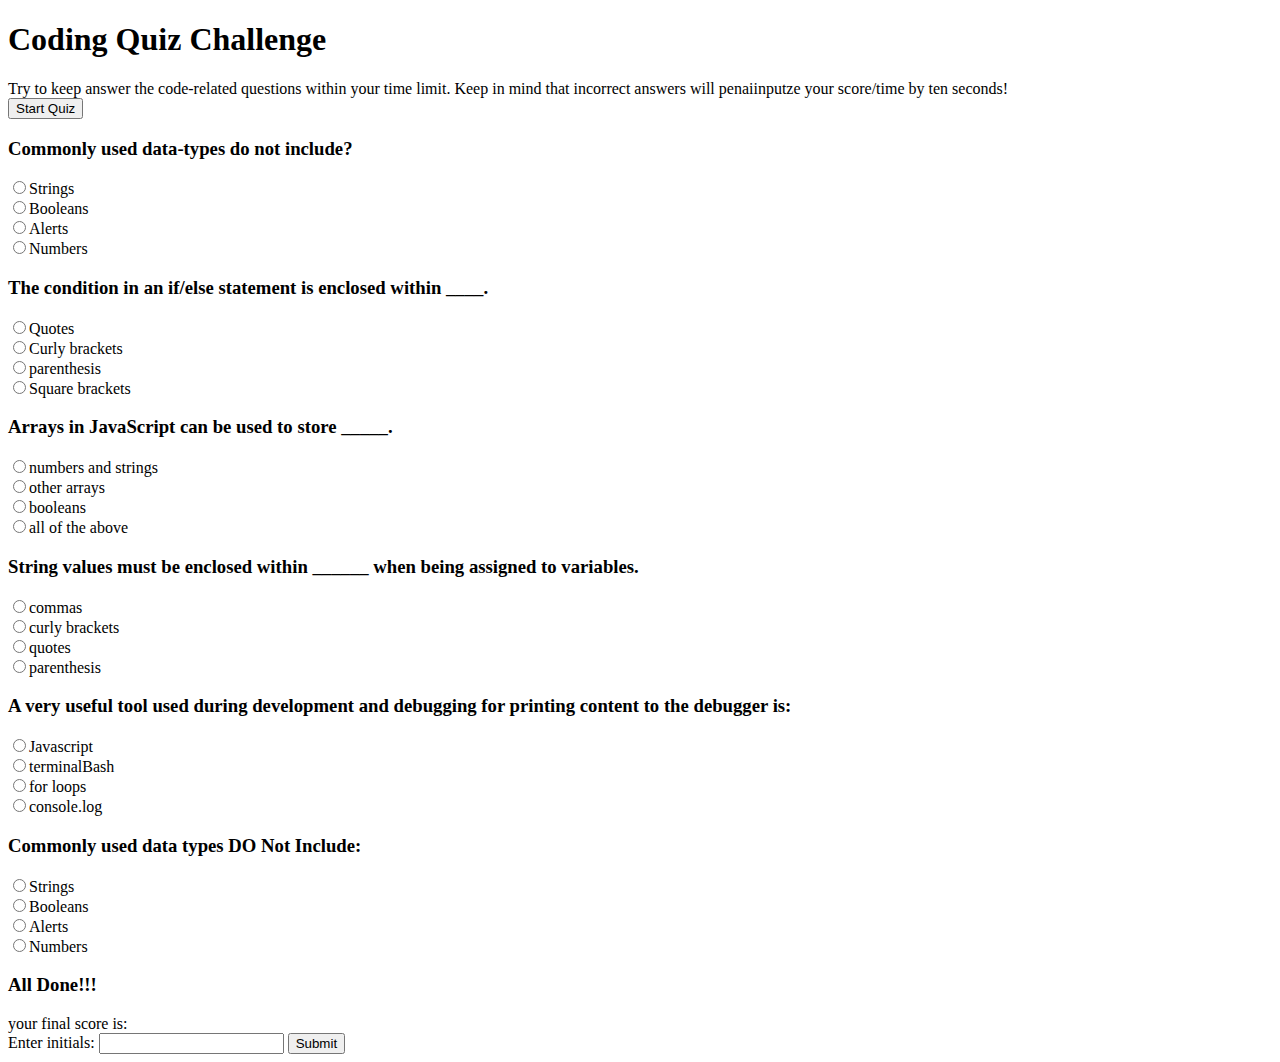
==== index.html @ 7cd31f3a "added pages" ====
<!DOCTYPE html>
<html lang="en">
<head>
    <meta charset="UTF-8">
    <meta http-equiv="X-UA-Compatible" content="IE=edge">
    <meta name="viewport" content="width=device-width, initial-scale=1.0">
    <title>Document</title>
    <link rel="stylesheet" type ="text/css" href="./assets/style.css"/>
</head>
<body>
    <div id="container">
        <div id="OpeningMessage">
            <div id="StartQuiz">
             <h1>Coding Quiz Challenge</h1>
             <article> Try to keep answer the code-related questions within your time limit. Keep in mind that incorrect answers will penaiinputze your score/time by ten seconds!</article>
            
            <button id="StartBtn" onclick="timer()">Start Quiz </button>
        </div>
            
        
        </div>
        <div id="timerText"></div>
        <div class="quiz">
        <div id="question1">
        <h3>Commonly used data-types do not include?</h3>
            <div class="multipleChoice">
                <input class ="Choices" type="radio" id="an1-1" value="Strings" name="question1" for="an1-1"><label for="an1-1"><span>Strings</span></label>
                    <br>
                <input class ="Choices" type ="radio" id="an1-2" value="Booleans" name="question1" for="an1-2"><label for="an1-2"><span>Booleans</span></label>
                    <br>
                <input class ="Choices" type="radio" id="an1-3" value="Alerts" name="question1" for="an1-3"><label for="an1-3"><span>Alerts</span></label>
                    <br>
                <input class ="Choices" type="radio" id="an1-4" value="Numbers" name="question1" for="an1-4"><label for="an1-4"><span>Numbers</span></label>
            </div>
        </div>
    <div id="question2">
       <h3>The condition in an if/else statement is enclosed within ____.</h3>
       <div class="multipleChoice">
            <input type ="radio" id="an2-1" value="Quotes" name="question2" for="an2-1"><label for="an2-1"><span>Quotes</span></label>
                <br>
            <input type="radio" id="an2-2" value="Curly brackets" name="question2" for="an2-2"><label for="an2-2"><span>Curly brackets</span></label>
                <br>
            <input type="radio" id="an2-3" value="parenthesis" name="question2" for="an2-3"><label for="an2-3"><span>parenthesis</span></label>
              <br>
            <input type="radio" id="an2-4" value="Square brackets" name="question2" for="an2-4"><label for="an2-4"><span>Square brackets</span></label>
        </div>
    </div>
    <div id="question3">
        <h3>Arrays in JavaScript can be used to store _____.</h3>
        <div class="multipleChoice">
            <input type="radio" id="an3-1" value="numbers and strings" name="question3" for="an3-1"><label for="an3-1"><span>numbers and strings</span></label>
                <br>
            <input type="radio" id="an3-2" value="other arrays" name="question3" for="an3-2"><label for="an3-2"><span>other arrays</span></label>
             <br>
            <input type="radio" id="an3-3" value="booleans" name="question3" for="an3-3"><label for="an3-3"><span>booleans</span></label>
                <br>
            <input type="radio" id="an3-4" value="all of the above" name="question3" for="an3-4"><label for="an3-4"><span>all of the above</span></label>
        </div>
    </div>
    <div id="question4">
        <h3>String values must be enclosed within ______ when being assigned to variables.</h3>
        <div class="multipleChoice">
            <input type="radio" id="an4-1" value="commas" name="question4" for="an4-1"><label for="an4-1"><span>commas</span></label>
                 <br>
            <input type="radio" id="an4-2" value="curly brackets" name="question4" for="an4-2"><label for="an4-2"><span>curly brackets</span></label>
                 <br>
            <input type="radio" id="an4-3" value="quotes" name="question4" for="an4-3"><label for="an4-3"><span>quotes</span></label>
                <br>
            <input type="radio" id="an4-4" value="parenthesis" name="question4" for="an4-4"><label for="an4-4"><span>parenthesis</span></label>
        </div>
    </div>
    <div id="question5">
        <h3>A very useful tool used during development and debugging for printing content to the debugger is:</h3>
        <div class="multipleChoice">
            <input type="radio" id="an5-1" value="Javascript" name="question5" for="an5-1"><label for="an5-1"><span>Javascript</span></label>
                 <br>
            <input type="radio" id="an5-2" value="terminalBash" name="question5" for="an5-2"><label for="an5-2"><span>terminalBash</span></label>
                 <br>
            <input type="radio" id="an5-3" value="for loops" name="question5" for="an5-3"><label for="an5-3"><span>for loops</span></label>
                 <br>
            <input type="radio" id="an5-4" value="console.log" name="question5" for="an5-4"><label for="an5-4"><span>console.log</span></label>
        </div>
    </div>
     <div id="question6">
        <h3>Commonly used data types DO Not Include:</h3>
        <div class="multipleChoice">
            <input type="radio" id="an6-1" value="Strings" name="question6" for="an6-1"><label for="an6-1"><span>Strings</span></label>
            <br>
            <input type="radio" id="an6-2" value="Booleans" name="question6" for="an6-2"><label for="an6-2"><span>Booleans</span></label>
            <br>
            <input type="radio" id="an6-3" value="Alerts" name="question6" for="an6-3"><label for="an6-3"><span>Alerts</span></label>
            <br>
            <input type="radio" id="an6-4" value="Numbers" name="question6" for="an6-4"><label for="an6-4"><span>Numbers</span></label>
         </div>
    </div>
    </div>
    
    <div id="Submit">
    <h3>All Done!!!</h3>
        <span>your final score is:</span>
        <br>
        <span>Enter initials: </span> <input type="text" for="name" id="name"> <button id="submitBtn">Submit</button>
    </div>    
    <div id="scorecard">

    </div>
</div>
<script src="https://code.jquery.com/jquery-3.5.1.min.js"></script>
<script src="assets\script.js" type="text/javascript">

</script>
</body>
</html>
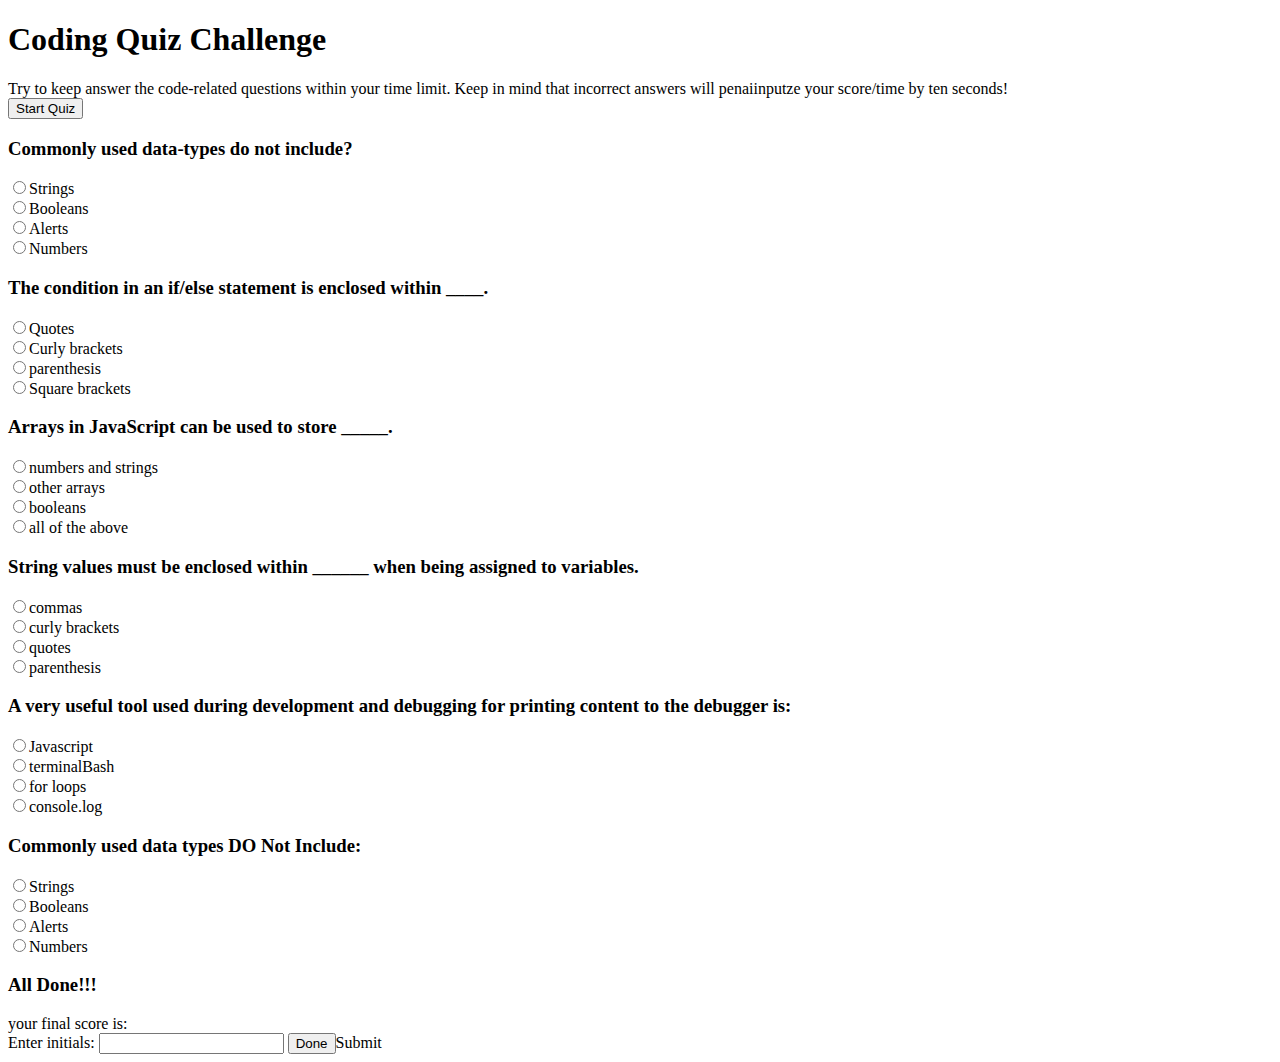
==== commit e425fe7f: "Code shaved down" ====
--- a/index.html
+++ b/index.html
@@ -20,86 +20,76 @@
         
         </div>
         <div id="timerText"></div>
-        <div class="quiz">
-        <div id="question1">
-        <h3>Commonly used data-types do not include?</h3>
-            <div class="multipleChoice">
-                <input class ="Choices" type="radio" id="an1-1" value="Strings" name="question1" for="an1-1"><label for="an1-1"><span>Strings</span></label>
+        <form id="quiz">
+            <form id="question1">
+                <h3>Commonly used data-types do not include?</h3>
+                <input type="radio" value="Strings" name="question1" ><label for="an1-1"><span>Strings</span></label>
                     <br>
-                <input class ="Choices" type ="radio" id="an1-2" value="Booleans" name="question1" for="an1-2"><label for="an1-2"><span>Booleans</span></label>
+                <input type ="radio" value="Booleans" name="question1" ><label for="an1-2"><span>Booleans</span></label>
                     <br>
-                <input class ="Choices" type="radio" id="an1-3" value="Alerts" name="question1" for="an1-3"><label for="an1-3"><span>Alerts</span></label>
+                <input type="radio" value="Alerts" name="question1" for="an1-3"><label for="an1-3"><span>Alerts</span></label>
                     <br>
-                <input class ="Choices" type="radio" id="an1-4" value="Numbers" name="question1" for="an1-4"><label for="an1-4"><span>Numbers</span></label>
-            </div>
-        </div>
-    <div id="question2">
+                <input type="radio" value="Numbers" name="question1" for="an1-4"><label for="an1-4"><span>Numbers</span></label>
+            
+            </form>
+    <form id="question2">
        <h3>The condition in an if/else statement is enclosed within ____.</h3>
-       <div class="multipleChoice">
-            <input type ="radio" id="an2-1" value="Quotes" name="question2" for="an2-1"><label for="an2-1"><span>Quotes</span></label>
+            <input type ="radio" value="Quotes" name="question2"><label for="an2-1"><span>Quotes</span></label>
                 <br>
-            <input type="radio" id="an2-2" value="Curly brackets" name="question2" for="an2-2"><label for="an2-2"><span>Curly brackets</span></label>
+            <input type="radio" value="Curly brackets" name="question2"><label for="an2-2"><span>Curly brackets</span></label>
                 <br>
-            <input type="radio" id="an2-3" value="parenthesis" name="question2" for="an2-3"><label for="an2-3"><span>parenthesis</span></label>
+            <input type="radio" value="parenthesis" name="question2" ><label for="an2-3"><span>parenthesis</span></label>
               <br>
-            <input type="radio" id="an2-4" value="Square brackets" name="question2" for="an2-4"><label for="an2-4"><span>Square brackets</span></label>
-        </div>
-    </div>
-    <div id="question3">
+            <input type="radio"  value="Square brackets" name="question2" ><label for="an2-4"><span>Square brackets</span></label>
+    </form>
+    <form id="question3">
         <h3>Arrays in JavaScript can be used to store _____.</h3>
-        <div class="multipleChoice">
-            <input type="radio" id="an3-1" value="numbers and strings" name="question3" for="an3-1"><label for="an3-1"><span>numbers and strings</span></label>
+            <input type="radio" value="numbers and strings" name="question3" ><label for="an3-1"><span>numbers and strings</span></label>
                 <br>
-            <input type="radio" id="an3-2" value="other arrays" name="question3" for="an3-2"><label for="an3-2"><span>other arrays</span></label>
+            <input type="radio" value="other arrays" name="question3" ><label for="an3-2"><span>other arrays</span></label>
              <br>
-            <input type="radio" id="an3-3" value="booleans" name="question3" for="an3-3"><label for="an3-3"><span>booleans</span></label>
+            <input type="radio" value="booleans" name="question3" ><label for="an3-3"><span>booleans</span></label>
                 <br>
-            <input type="radio" id="an3-4" value="all of the above" name="question3" for="an3-4"><label for="an3-4"><span>all of the above</span></label>
-        </div>
-    </div>
-    <div id="question4">
+            <input type="radio"  value="all of the above" name="question3" ><label for="an3-4"><span>all of the above</span></label>
+    </form>
+    <form id="question4">
         <h3>String values must be enclosed within ______ when being assigned to variables.</h3>
-        <div class="multipleChoice">
-            <input type="radio" id="an4-1" value="commas" name="question4" for="an4-1"><label for="an4-1"><span>commas</span></label>
+            <input type="radio" value="commas" name="question4" ><label for="an4-1"><span>commas</span></label>
                  <br>
-            <input type="radio" id="an4-2" value="curly brackets" name="question4" for="an4-2"><label for="an4-2"><span>curly brackets</span></label>
+            <input type="radio" value="curly brackets" name="question4" ><label for="an4-2"><span>curly brackets</span></label>
                  <br>
-            <input type="radio" id="an4-3" value="quotes" name="question4" for="an4-3"><label for="an4-3"><span>quotes</span></label>
+            <input type="radio" value="quotes" name="question4" ><label for="an4-3"><span>quotes</span></label>
                 <br>
-            <input type="radio" id="an4-4" value="parenthesis" name="question4" for="an4-4"><label for="an4-4"><span>parenthesis</span></label>
-        </div>
-    </div>
-    <div id="question5">
+            <input type="radio" value="parenthesis" name="question4" ><label for="an4-4"><span>parenthesis</span></label>
+    </form>
+    <form id="question5">
         <h3>A very useful tool used during development and debugging for printing content to the debugger is:</h3>
-        <div class="multipleChoice">
-            <input type="radio" id="an5-1" value="Javascript" name="question5" for="an5-1"><label for="an5-1"><span>Javascript</span></label>
+            <input type="radio" value="Javascript" name="question5" for="an5-1"><label for="an5-1"><span>Javascript</span></label>
                  <br>
-            <input type="radio" id="an5-2" value="terminalBash" name="question5" for="an5-2"><label for="an5-2"><span>terminalBash</span></label>
+            <input type="radio" value="terminalBash" name="question5" for="an5-2"><label for="an5-2"><span>terminalBash</span></label>
                  <br>
-            <input type="radio" id="an5-3" value="for loops" name="question5" for="an5-3"><label for="an5-3"><span>for loops</span></label>
+            <input type="radio" value="for loops" name="question5" for="an5-3"><label for="an5-3"><span>for loops</span></label>
                  <br>
-            <input type="radio" id="an5-4" value="console.log" name="question5" for="an5-4"><label for="an5-4"><span>console.log</span></label>
-        </div>
-    </div>
-     <div id="question6">
+            <input type="radio" value="console.log" name="question5" for="an5-4"><label for="an5-4"><span>console.log</span></label>
+    </form>
+     <form id="question6">
         <h3>Commonly used data types DO Not Include:</h3>
-        <div class="multipleChoice">
-            <input type="radio" id="an6-1" value="Strings" name="question6" for="an6-1"><label for="an6-1"><span>Strings</span></label>
+            <input type="radio"  value="Strings" name="question6" ><label for="an6-1"><span>Strings</span></label>
             <br>
-            <input type="radio" id="an6-2" value="Booleans" name="question6" for="an6-2"><label for="an6-2"><span>Booleans</span></label>
+            <input type="radio" value="Booleans" name="question6" ><label for="an6-2"><span>Booleans</span></label>
             <br>
-            <input type="radio" id="an6-3" value="Alerts" name="question6" for="an6-3"><label for="an6-3"><span>Alerts</span></label>
+            <input type="radio"  value="Alerts" name="question6" ><label for="an6-3"><span>Alerts</span></label>
             <br>
-            <input type="radio" id="an6-4" value="Numbers" name="question6" for="an6-4"><label for="an6-4"><span>Numbers</span></label>
-         </div>
-    </div>
-    </div>
+            <input type="radio" value="Numbers" name="question6" ><label for="an6-4"><span>Numbers</span></label>
+     </form>
+    </form>
     
     <div id="Submit">
     <h3>All Done!!!</h3>
         <span>your final score is:</span>
         <br>
-        <span>Enter initials: </span> <input type="text" for="name" id="name"> <button id="submitBtn">Submit</button>
+        <span>Enter initials: </span> <input type="text" for="name" id="name"> 
+        <input type="button" value="Done" onclick="scanAnswers()">Submit</input>
     </div>    
     <div id="scorecard">
 
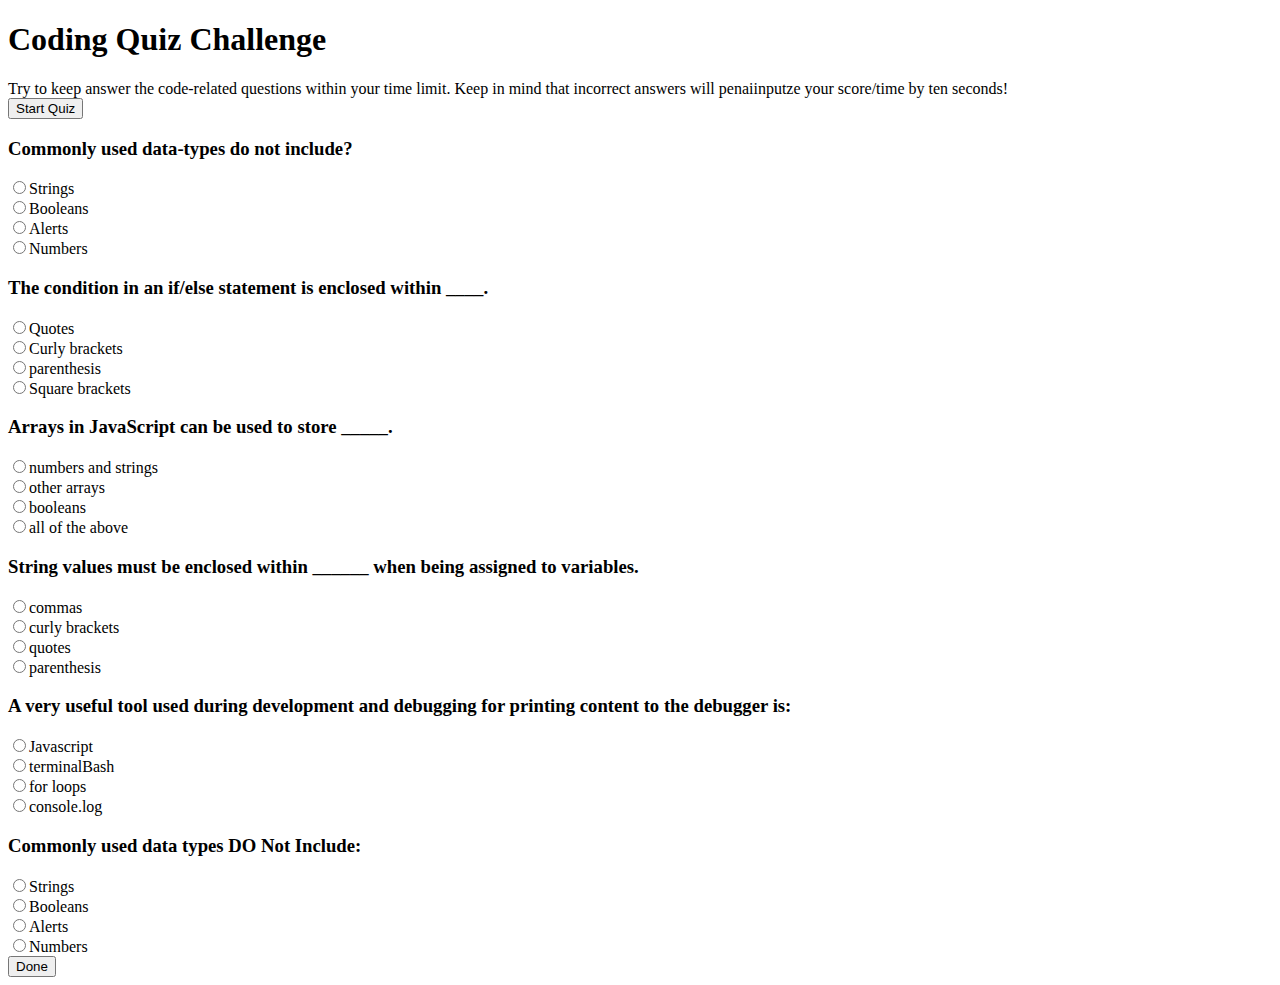
==== commit a3ad4806: "new working code that stores info" ====
--- a/index.html
+++ b/index.html
@@ -13,91 +13,86 @@
             <div id="StartQuiz">
              <h1>Coding Quiz Challenge</h1>
              <article> Try to keep answer the code-related questions within your time limit. Keep in mind that incorrect answers will penaiinputze your score/time by ten seconds!</article>
-            
             <button id="StartBtn" onclick="timer()">Start Quiz </button>
         </div>
-            
-        
         </div>
         <div id="timerText"></div>
-        <form id="quiz">
-            <form id="question1">
+ <form  name ="quiz" id="quiz">
+            <div id="mc1">
                 <h3>Commonly used data-types do not include?</h3>
-                <input type="radio" value="Strings" name="question1" ><label for="an1-1"><span>Strings</span></label>
+                <input type="radio" value="Strings" name="question1" ><label ><span>Strings</span></label>
                     <br>
-                <input type ="radio" value="Booleans" name="question1" ><label for="an1-2"><span>Booleans</span></label>
+                <input type ="radio" value="Booleans" name="question1" ><label ><span>Booleans</span></label>
                     <br>
-                <input type="radio" value="Alerts" name="question1" for="an1-3"><label for="an1-3"><span>Alerts</span></label>
+                <input type="radio" value="Alerts" name="question1" ><label ><span>Alerts</span></label>
                     <br>
-                <input type="radio" value="Numbers" name="question1" for="an1-4"><label for="an1-4"><span>Numbers</span></label>
+                <input type="radio" value="Numbers" name="question1" ><label ><span>Numbers</span></label>
             
-            </form>
-    <form id="question2">
+            </div>
+    
+   
+    <div id="mc2">
        <h3>The condition in an if/else statement is enclosed within ____.</h3>
-            <input type ="radio" value="Quotes" name="question2"><label for="an2-1"><span>Quotes</span></label>
+            <input type ="radio" value="Quotes" name="question2"><label ><span>Quotes</span></label>
                 <br>
-            <input type="radio" value="Curly brackets" name="question2"><label for="an2-2"><span>Curly brackets</span></label>
+            <input type="radio" value="Curly brackets" name="question2"><label ><span>Curly brackets</span></label>
                 <br>
-            <input type="radio" value="parenthesis" name="question2" ><label for="an2-3"><span>parenthesis</span></label>
+            <input type="radio" value="parenthesis" name="question2" ><label ><span>parenthesis</span></label>
               <br>
-            <input type="radio"  value="Square brackets" name="question2" ><label for="an2-4"><span>Square brackets</span></label>
-    </form>
-    <form id="question3">
+            <input type="radio"  value="Square brackets" name="question2" ><label ><span>Square brackets</span></label>
+    </div>
+    <div id="mc3">
         <h3>Arrays in JavaScript can be used to store _____.</h3>
-            <input type="radio" value="numbers and strings" name="question3" ><label for="an3-1"><span>numbers and strings</span></label>
+            <input type="radio" value="numbers and strings" name="question3" ><label ><span>numbers and strings</span></label>
                 <br>
-            <input type="radio" value="other arrays" name="question3" ><label for="an3-2"><span>other arrays</span></label>
+            <input type="radio" value="other arrays" name="question3" ><label ><span>other arrays</span></label>
              <br>
-            <input type="radio" value="booleans" name="question3" ><label for="an3-3"><span>booleans</span></label>
+            <input type="radio" value="booleans" name="question3" ><label ><span>booleans</span></label>
                 <br>
-            <input type="radio"  value="all of the above" name="question3" ><label for="an3-4"><span>all of the above</span></label>
-    </form>
-    <form id="question4">
+            <input type="radio"  value="all of the above" name="question3" ><label ><span>all of the above</span></label>
+    </div>
+    <div id="mc4">
         <h3>String values must be enclosed within ______ when being assigned to variables.</h3>
-            <input type="radio" value="commas" name="question4" ><label for="an4-1"><span>commas</span></label>
+            <input type="radio" value="commas" name="question4" ><label ><span>commas</span></label>
                  <br>
-            <input type="radio" value="curly brackets" name="question4" ><label for="an4-2"><span>curly brackets</span></label>
+            <input type="radio" value="curly brackets" name="question4" ><label ><span>curly brackets</span></label>
                  <br>
-            <input type="radio" value="quotes" name="question4" ><label for="an4-3"><span>quotes</span></label>
+            <input type="radio" value="quotes" name="question4" ><label ><span>quotes</span></label>
                 <br>
-            <input type="radio" value="parenthesis" name="question4" ><label for="an4-4"><span>parenthesis</span></label>
-    </form>
-    <form id="question5">
+            <input type="radio" value="parenthesis" name="question4" ><label ><span>parenthesis</span></label>
+    </div>
+    <div id="mc5">
         <h3>A very useful tool used during development and debugging for printing content to the debugger is:</h3>
-            <input type="radio" value="Javascript" name="question5" for="an5-1"><label for="an5-1"><span>Javascript</span></label>
+            <input type="radio" value="Javascript" name="question5" ><label ><span>Javascript</span></label>
                  <br>
-            <input type="radio" value="terminalBash" name="question5" for="an5-2"><label for="an5-2"><span>terminalBash</span></label>
+            <input type="radio" value="terminalBash" name="question5" ><label ><span>terminalBash</span></label>
                  <br>
-            <input type="radio" value="for loops" name="question5" for="an5-3"><label for="an5-3"><span>for loops</span></label>
+            <input type="radio" value="for loops" name="question5" ><label ><span>for loops</span></label>
                  <br>
-            <input type="radio" value="console.log" name="question5" for="an5-4"><label for="an5-4"><span>console.log</span></label>
-    </form>
-     <form id="question6">
+            <input type="radio" value="console.log" name="question5" ><label ><span>console.log</span></label>
+    </div>
+     <div id="mc6">
         <h3>Commonly used data types DO Not Include:</h3>
-            <input type="radio"  value="Strings" name="question6" ><label for="an6-1"><span>Strings</span></label>
+            <input type="radio"  value="Strings" name="question6" ><label ><span>Strings</span></label>
             <br>
-            <input type="radio" value="Booleans" name="question6" ><label for="an6-2"><span>Booleans</span></label>
+            <input type="radio" value="Booleans" name="question6" ><label ><span>Booleans</span></label>
             <br>
-            <input type="radio"  value="Alerts" name="question6" ><label for="an6-3"><span>Alerts</span></label>
+            <input type="radio"  value="Alerts" name="question6" ><label><span>Alerts</span></label>
             <br>
-            <input type="radio" value="Numbers" name="question6" ><label for="an6-4"><span>Numbers</span></label>
-     </form>
-    </form>
-    
-    <div id="Submit">
-    <h3>All Done!!!</h3>
-        <span>your final score is:</span>
-        <br>
-        <span>Enter initials: </span> <input type="text" for="name" id="name"> 
-        <input type="button" value="Done" onclick="scanAnswers()">Submit</input>
-    </div>    
-    <div id="scorecard">
+            <input type="radio" value="Numbers" name="question6" ><label><span>Numbers</span></label>
+     </div> 
+        <div id="FinalScore"></div>
+      <input id ="submitAnswer" type="button" name="" value="Done" onclick="scanAnswers()">
+      
+</form>
+       
+       
+       
+</div>
 
-    </div>
-</div>
 <script src="https://code.jquery.com/jquery-3.5.1.min.js"></script>
-<script src="assets\script.js" type="text/javascript">
+<script src="assets\script.js" type="text/javascript"></script>
 
-</script>
+
 </body>
 </html>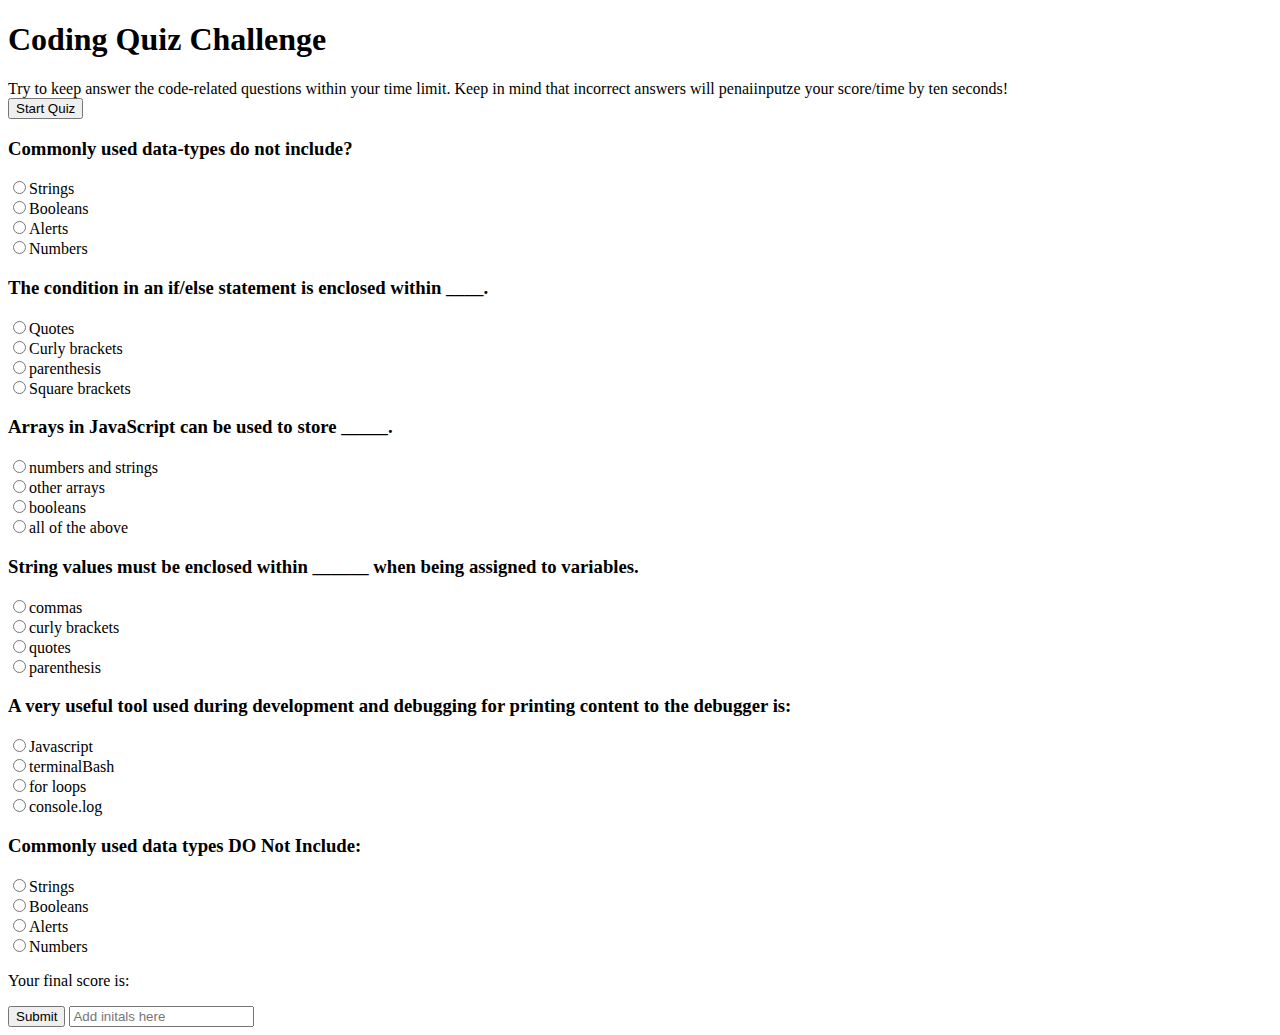
==== commit a15a1cfb: "local storage attempt 1" ====
--- a/index.html
+++ b/index.html
@@ -81,9 +81,11 @@
             <br>
             <input type="radio" value="Numbers" name="question6" ><label><span>Numbers</span></label>
      </div> 
-        <div id="FinalScore"></div>
-      <input id ="submitAnswer" type="button" name="" value="Done" onclick="scanAnswers()">
-      
+        <section id="postQuiz">
+        <p>Your final score is:</p><div id="FinalScore"></div>
+        <input id ="submitAnswer" type="button" name="" value="Submit" onclick="scanAnswers()">
+        <input id="Username" type="text" placeholder="Add initals here">
+        </section>
 </form>
        
        
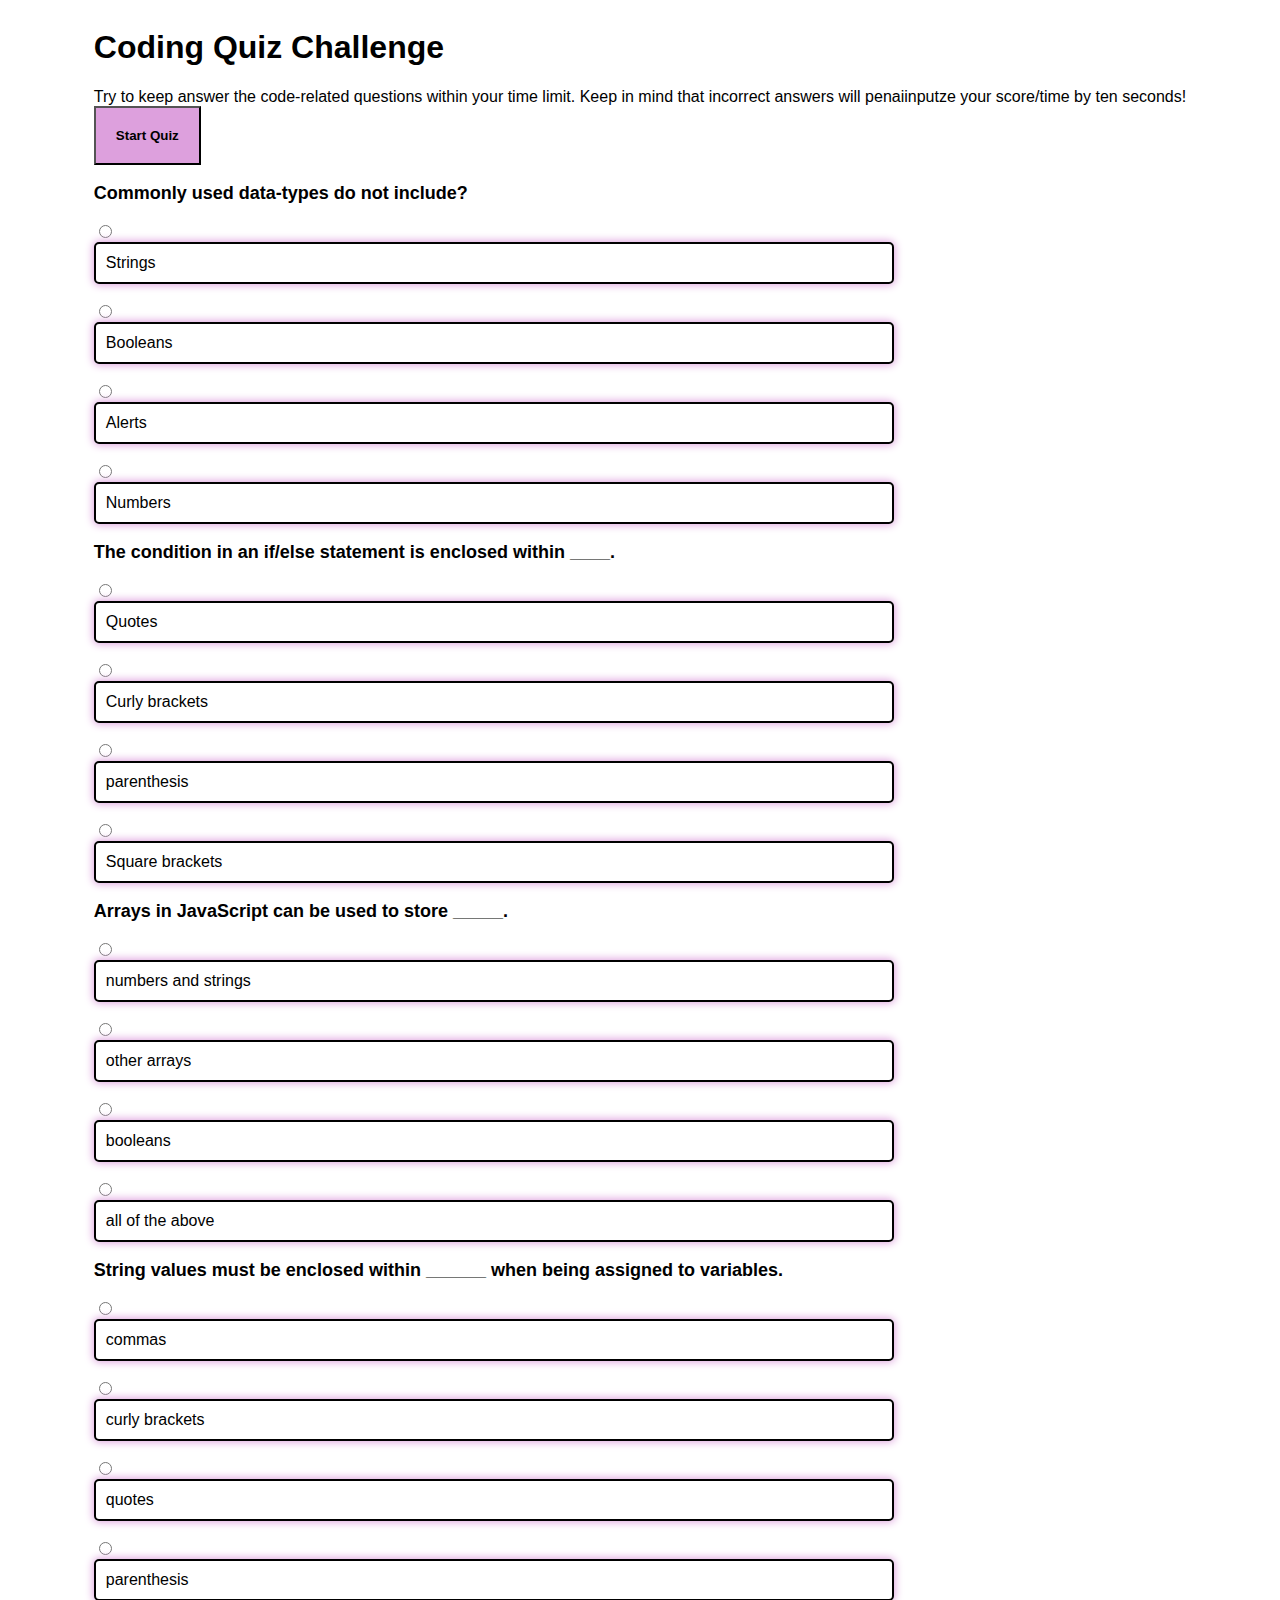
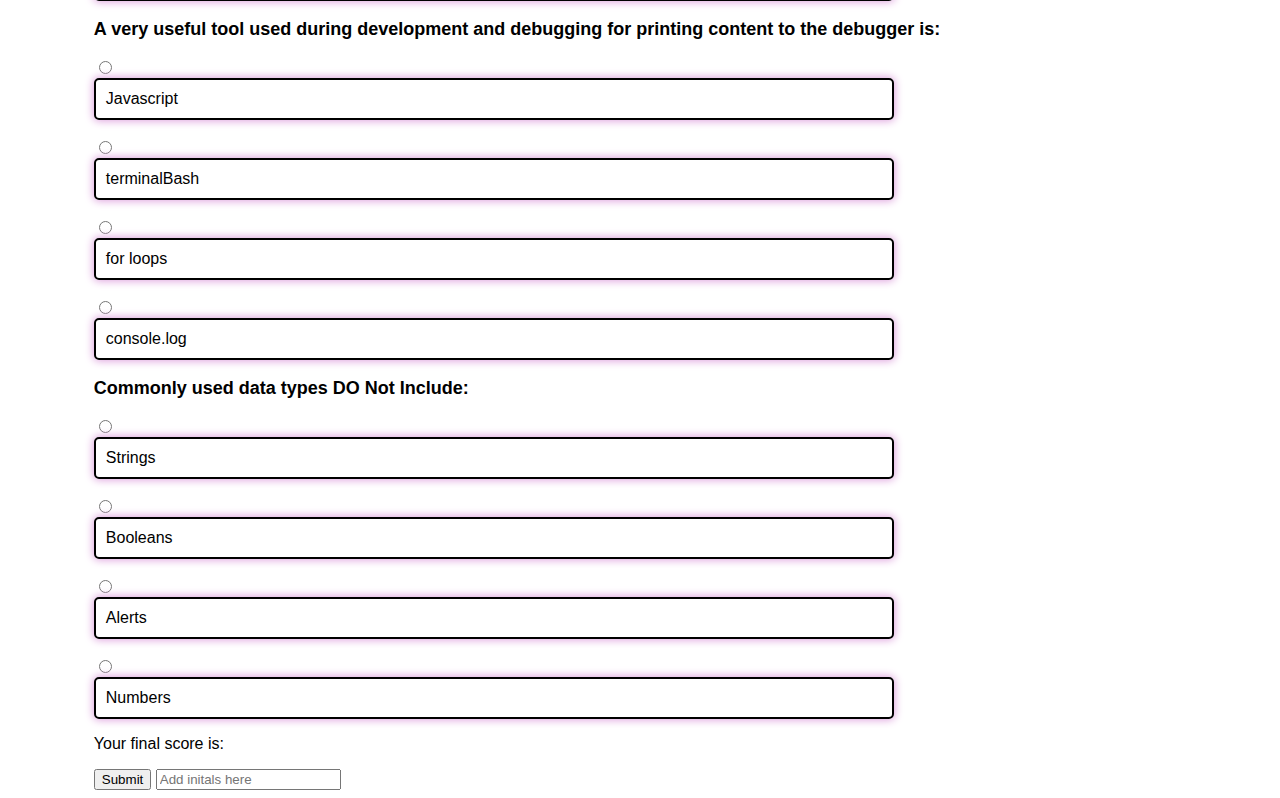
==== commit ecd1dcb0: "Attempt2 fixing github files" ====
--- a/index.html
+++ b/index.html
@@ -5,7 +5,7 @@
     <meta http-equiv="X-UA-Compatible" content="IE=edge">
     <meta name="viewport" content="width=device-width, initial-scale=1.0">
     <title>Document</title>
-    <link rel="stylesheet" type ="text/css" href="./assets/style.css"/>
+    <link rel="stylesheet" type ="text/css" href="style.css"/>
 </head>
 <body>
     <div id="container">
@@ -84,7 +84,7 @@
         <section id="postQuiz">
         <p>Your final score is:</p><div id="FinalScore"></div>
         <input id ="submitAnswer" type="button" name="" value="Submit" onclick="scanAnswers()">
-        <input id="Username" type="text" placeholder="Add initals here">
+        <input id="Username" type="text" placeholder="Add initals here"  onclick ="usernames()">
         </section>
 </form>
        
@@ -93,8 +93,8 @@
 </div>
 
 <script src="https://code.jquery.com/jquery-3.5.1.min.js"></script>
-<script src="assets\script.js" type="text/javascript"></script>
+<script src="script.js" type="text/javascript"></script>
 
 
 </body>
-</html>+</html>
--- a/style.css
+++ b/style.css
@@ -0,0 +1,56 @@
+* {
+    box-sizing: border-box;
+  }
+  
+  body {
+    font-family: Arial;
+    display: flex;
+    flex-direction: column;
+    justify-content: center;
+    align-items: center;
+  }
+  button
+  {
+      padding: 20px;
+      font-weight: bold;
+      background-color: plum;
+  }
+  #FinalScore{
+      font-weight: bolder
+  }
+  span{
+      color: black;
+  }
+
+    h3{
+        font-size: large;
+    }
+
+    label{
+        position: relative;
+        color: plum;
+        font-family: Arial, Helvetica, sans-serif;
+        border: 2px solid black;
+        border-radius: 5px;
+        padding: 10px 50px ;
+        display: flex;
+        align-items: center;
+        width: 800px;
+        max-width: 80%;
+        background-color: grey 50%;
+        border-radius: 5px;
+        padding:10px;
+        box-shadow: 0 0 9px 1px;
+    }
+
+        label:before{
+
+        }
+        input[type="radio"]:checked + label{
+            background-color: plum;
+        }
+        input[type="radio"]:checked + label::before{
+            height: 50px;
+            width: 50px;
+            border: 10px snow;
+        }
